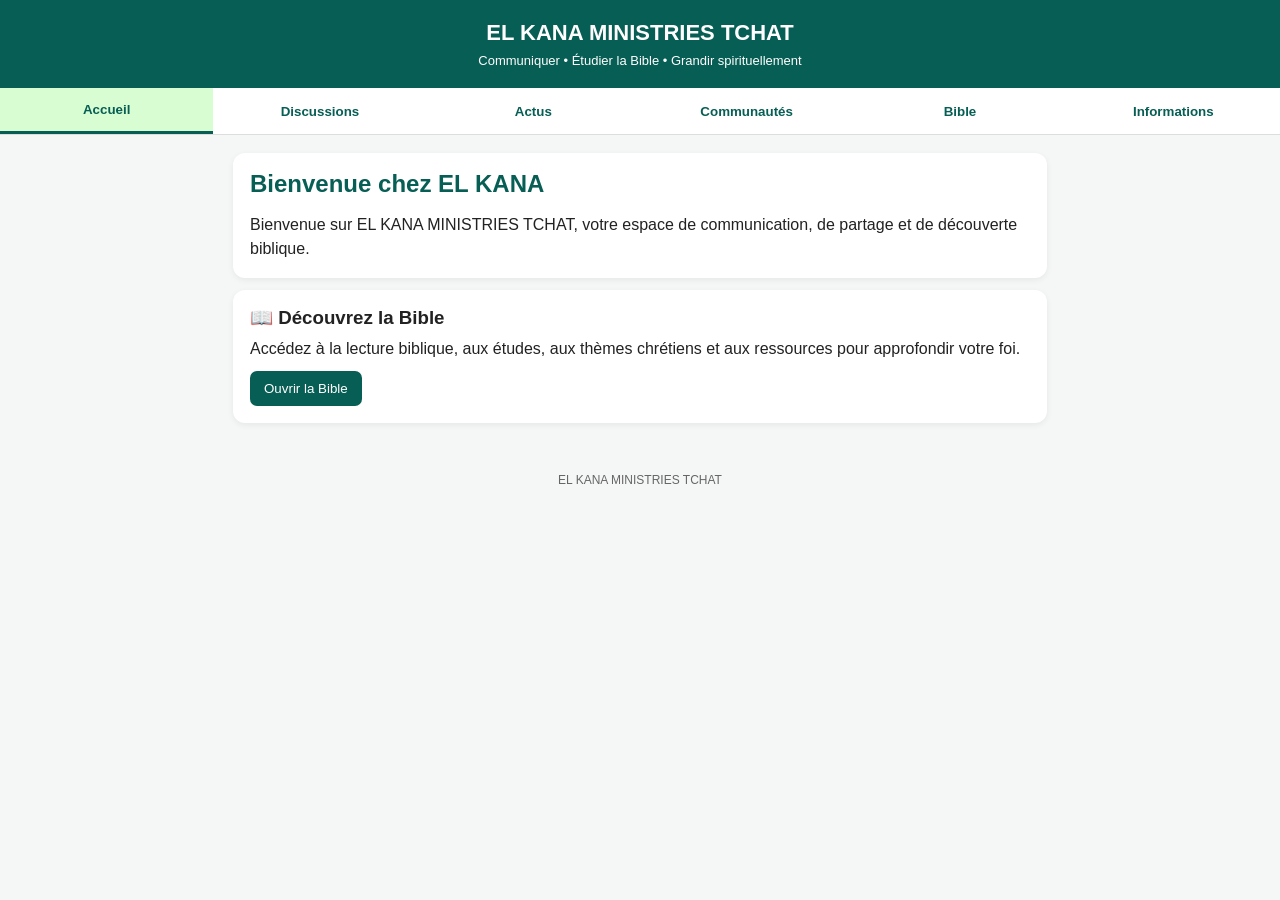
==== index.html @ dd4f13da "Create index.html" ====
<!DOCTYPE html>
<html lang="fr">
<head>
<meta charset="UTF-8">
<meta name="viewport" content="width=device-width, initial-scale=1.0">
<meta name="theme-color" content="#075e54">
<meta name="description" content="EL KANA MINISTRIES TCHAT : communication et ressources bibliques.">
<title>EL KANA MINISTRIES TCHAT</title>
<style>
* { box-sizing: border-box; margin: 0; padding: 0; }
body { font-family: Arial, sans-serif; background: #f4f7f5; color: #222; }
header { background: #075e54; color: white; padding: 20px 12px; text-align: center; }
header h1 { font-size: 22px; }
header p { margin-top: 7px; font-size: 13px; }
nav { display: flex; overflow-x: auto; background: white; border-bottom: 1px solid #ddd; }
nav button { flex: 1; min-width: 90px; padding: 14px 8px; border: none; background: white; color: #075e54; font-weight: bold; cursor: pointer; }
nav button.active { background: #d9fdd3; border-bottom: 3px solid #075e54; }
main { max-width: 850px; margin: auto; padding: 18px; }
.page { display: none; }
.page.active { display: block; }
h2 { margin-bottom: 15px; color: #075e54; }
.card { background: white; padding: 17px; margin-bottom: 12px; border-radius: 12px; box-shadow: 0 2px 6px #00000010; }
.card h3 { margin-bottom: 8px; }
.card p { line-height: 1.5; }
.card button, .action { margin-top: 10px; padding: 10px 14px; background: #075e54; color: white; border: none; border-radius: 7px; cursor: pointer; }
input, textarea { width: 100%; padding: 12px; margin: 8px 0; border: 1px solid #ccc; border-radius: 8px; font: inherit; }
footer { text-align: center; padding: 20px; color: #666; font-size: 12px; }
.notice { background: #fff3cd; padding: 12px; border-radius: 8px; margin-bottom: 15px; line-height: 1.5; }
@media (max-width: 500px) { header h1 { font-size: 19px; } main { padding: 12px; } }
</style>
</head>
<body>
<header>
<h1>EL KANA MINISTRIES TCHAT</h1>
<p>Communiquer • Étudier la Bible • Grandir spirituellement</p>
</header>
<nav>
<button class="active" onclick="ouvrirPage('accueil', this)">Accueil</button>
<button onclick="ouvrirPage('discussions', this)">Discussions</button>
<button onclick="ouvrirPage('actus', this)">Actus</button>
<button onclick="ouvrirPage('communaute', this)">Communautés</button>
<button onclick="ouvrirPage('bible', this)">Bible</button>
<button onclick="ouvrirPage('infos', this)">Informations</button>
</nav>
<main>
<section id="accueil" class="page active">
<div class="card"><h2>Bienvenue chez EL KANA</h2><p>Bienvenue sur EL KANA MINISTRIES TCHAT, votre espace de communication, de partage et de découverte biblique.</p></div>
<div class="card"><h3>📖 Découvrez la Bible</h3><p>Accédez à la lecture biblique, aux études, aux thèmes chrétiens et aux ressources pour approfondir votre foi.</p><button onclick="ouvrirPage('bible', document.querySelectorAll('nav button')[4])">Ouvrir la Bible</button></div>
</section>
<section id="discussions" class="page">
<h2>💬 Discussions</h2>
<div class="notice">Cette première version présente l'interface. Les conversations entre utilisateurs nécessiteront ensuite une base de données et une authentification.</div>
<div class="card"><h3>Messagerie</h3><input id="message" placeholder="Écrire un message..."><button onclick="previsualiserMessage()">Prévisualiser</button><p id="apercu"></p></div>
</section>
<section id="actus" class="page"><h2>🟢 Actus</h2><div class="card"><h3>Actualités et statuts</h3><p>Cette rubrique accueillera les publications et les statuts des membres.</p></div></section>
<section id="communaute" class="page"><h2>👥 Communautés</h2><div class="card"><h3>Communautés chrétiennes</h3><p>Un espace prévu pour les groupes de prière, les études bibliques et les échanges entre membres.</p></div></section>
<section id="bible" class="page">
<h2>📖 Espace biblique</h2>
<div class="card"><h3>1. Lecture biblique</h3><p>Lire et méditer les livres de la Bible.</p></div>
<div class="card"><h3>2. Étude biblique</h3><p>Approfondir le contexte, le sens et les enseignements des passages.</p></div>
<div class="card"><h3>3. Dictionnaire biblique</h3><p>Découvrir la signification des mots, des noms et des notions bibliques.</p></div>
<div class="card"><h3>4. Thèmes chrétiens et bibliques</h3><p>Explorer des thèmes comme la foi, la prière, la multiplication et le Saint-Esprit.</p></div>
<div class="card"><h3>5. Prière et exhortation</h3><p>Retrouver des sujets de prière, des méditations et des encouragements spirituels.</p></div>
<div class="card"><h3>6. Guide biblique</h3><p>Apprendre à étudier les Écritures et à préparer une prédication.</p></div>
<div class="card"><h3>7. Explications des passages bibliques</h3><p>Comprendre le contexte, le sens, les enseignements et les applications des passages.</p></div>
</section>
<section id="infos" class="page"><h2>ℹ️ Informations</h2><div class="card"><h3>EL KANA MINISTRIES</h3><p>Un espace dédié à la communication, à l'étude biblique et à la croissance spirituelle.</p></div></section>
</main>
<footer>EL KANA MINISTRIES TCHAT</footer>
<script>
function ouvrirPage(id, bouton) {
    document.querySelectorAll('.page').forEach(function(page) {
        page.classList.remove('active');
    });
    document.getElementById(id).classList.add('active');
    document.querySelectorAll('nav button').forEach(function(btn) {
        btn.classList.remove('active');
    });
    if (bouton) bouton.classList.add('active');
    window.scrollTo(0, 0);
}
function previsualiserMessage() {
    const champ = document.getElementById('message');
    const apercu = document.getElementById('apercu');
    if (!champ.value.trim()) {
        apercu.textContent = 'Écris d’abord un message.';
        return;
    }
    apercu.textContent = 'Aperçu : ' + champ.value;
}
</script>
</body>
</html>
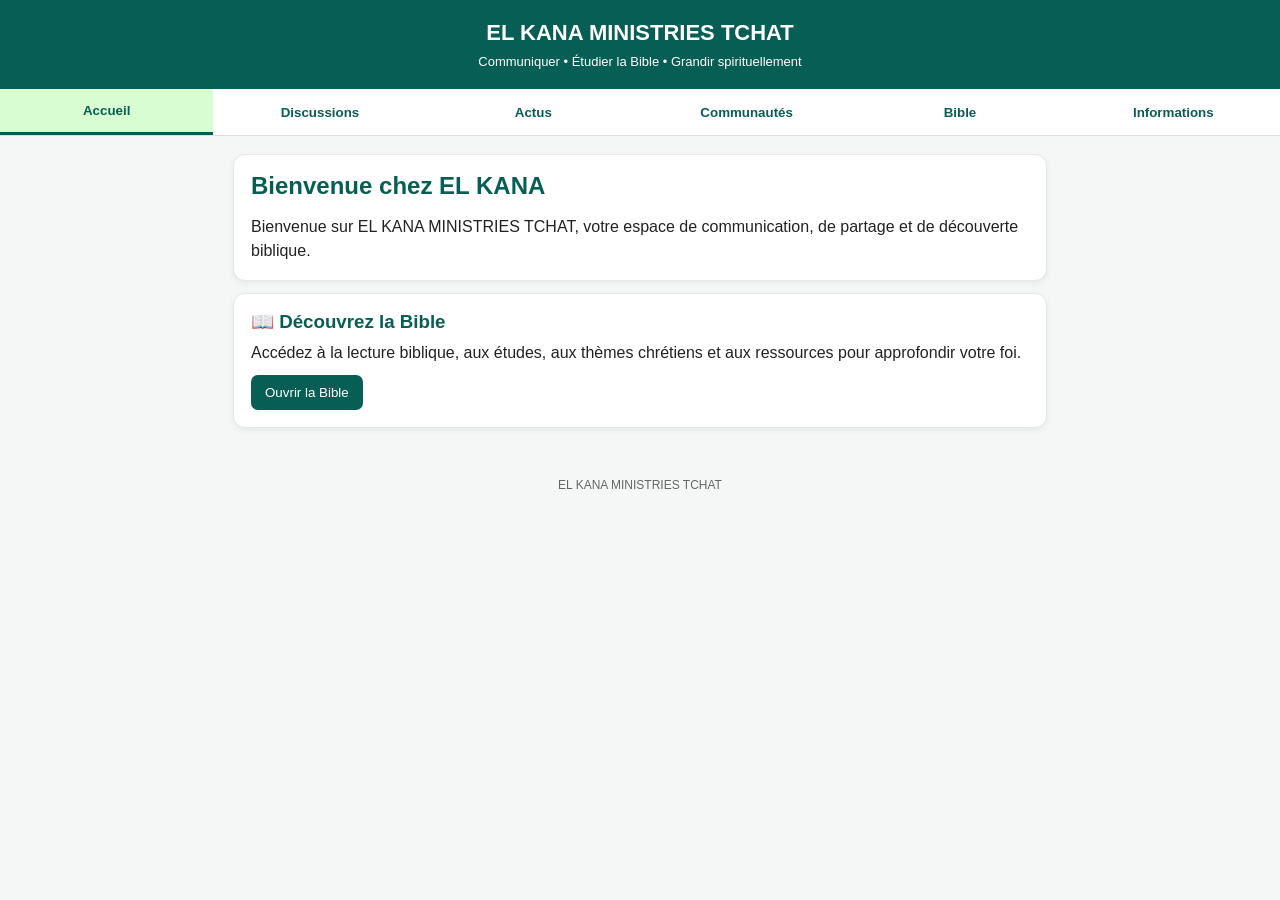
==== commit bdca706b: "Update index.html" ====
--- a/index.html
+++ b/index.html
@@ -5,7 +5,11 @@
 <meta name="viewport" content="width=device-width, initial-scale=1.0">
 <meta name="theme-color" content="#075e54">
 <meta name="description" content="EL KANA MINISTRIES TCHAT : communication et ressources bibliques.">
-<title>EL KANA MINISTRIES TCHAT</title>
+<title>EL KANA MINISTRIES TCHAT</title> 
+<link rel="stylesheet" 
+href="style.css">
+<link rel="manifest" 
+href="manifest.json">
 <style>
 * { box-sizing: border-box; margin: 0; padding: 0; }
 body { font-family: Arial, sans-serif; background: #f4f7f5; color: #222; }
--- a/style.css
+++ b/style.css
@@ -0,0 +1,111 @@
+/* EL KANA MINISTRIES TCHAT — Style principal */
+:root {
+    --vert: #075e54;
+    --vert-clair: #d9fdd3;
+    --vert-action: #008f72;
+    --blanc: #ffffff;
+    --fond: #f4f7f5;
+    --texte: #222222;
+    --gris: #6b7280;
+    --bordure: #e5e7eb;
+}
+* { box-sizing: border-box; margin: 0; padding: 0; }
+body {
+    font-family: Arial, sans-serif;
+    background: var(--fond);
+    color: var(--texte);
+    min-height: 100vh;
+}
+header {
+    background: var(--vert);
+    color: var(--blanc);
+    padding: 20px 12px;
+    text-align: center;
+}
+header h1 { font-size: 23px; margin-bottom: 8px; }
+header p { font-size: 14px; }
+nav {
+    display: flex;
+    overflow-x: auto;
+    background: var(--blanc);
+    border-bottom: 1px solid var(--bordure);
+    position: sticky;
+    top: 0;
+    z-index: 10;
+}
+nav button {
+    flex: 1;
+    min-width: 95px;
+    padding: 15px 10px;
+    border: none;
+    background: var(--blanc);
+    color: var(--vert);
+    font-weight: bold;
+    cursor: pointer;
+}
+nav button:hover,
+nav button.active {
+    background: var(--vert-clair);
+    border-bottom: 3px solid var(--vert);
+}
+main {
+    width: 100%;
+    max-width: 900px;
+    margin: 0 auto;
+    padding: 20px;
+}
+.page { display: none; }
+.page.active { display: block; }
+h2 { color: var(--vert); margin-bottom: 16px; }
+.card {
+    background: var(--blanc);
+    padding: 18px;
+    margin-bottom: 15px;
+    border-radius: 12px;
+    border: 1px solid var(--bordure);
+    box-shadow: 0 2px 6px rgba(0, 0, 0, 0.04);
+}
+.card h3 { margin-bottom: 10px; color: var(--vert); }
+.card p { line-height: 1.6; }
+button, .action { cursor: pointer; }
+.card button, .action {
+    margin-top: 12px;
+    padding: 11px 16px;
+    background: var(--vert);
+    color: var(--blanc);
+    border: none;
+    border-radius: 8px;
+}
+.card button:hover, .action:hover { background: var(--vert-action); }
+input, textarea {
+    display: block;
+    width: 100%;
+    padding: 12px;
+    margin: 10px 0;
+    border: 1px solid #cbd5e1;
+    border-radius: 8px;
+    font-size: 16px;
+}
+input:focus, textarea:focus {
+    outline: 2px solid var(--vert-clair);
+    border-color: var(--vert);
+}
+.notice {
+    background: #fff3cd;
+    padding: 14px;
+    margin-bottom: 15px;
+    border-radius: 8px;
+    line-height: 1.5;
+}
+footer {
+    padding: 22px 12px;
+    text-align: center;
+    color: var(--gris);
+    font-size: 13px;
+}
+@media (max-width: 600px) {
+    header h1 { font-size: 19px; }
+    main { padding: 12px; }
+    nav button { min-width: 85px; font-size: 12px; padding: 13px 7px; }
+    .card { padding: 15px; }
+}
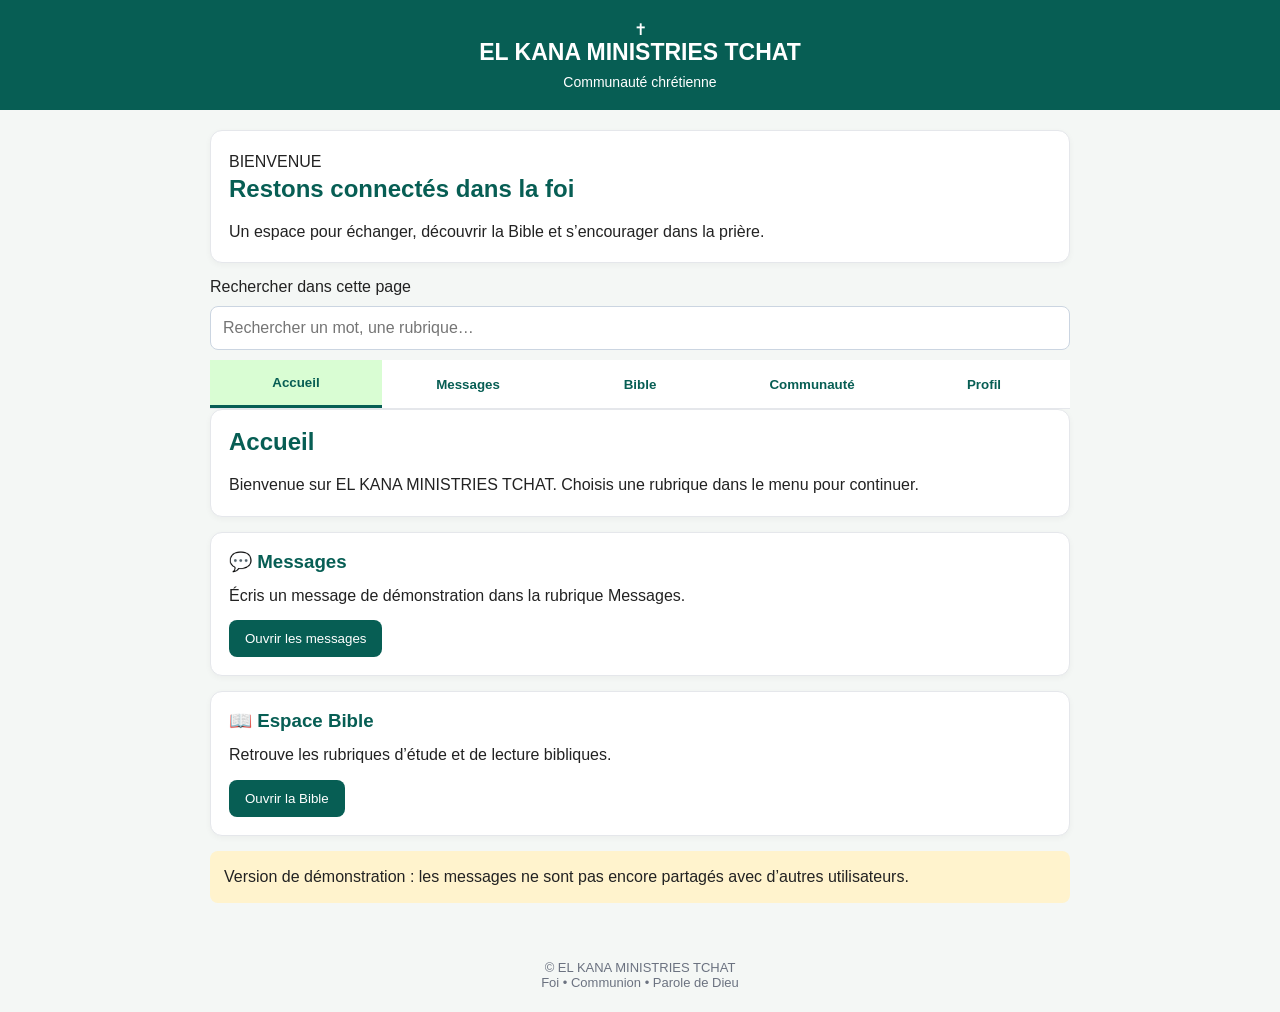
==== commit 318d4a76: "Update index.html" ====
--- a/index.html
+++ b/index.html
@@ -1,97 +1,122 @@
 <!DOCTYPE html>
 <html lang="fr">
 <head>
-<meta charset="UTF-8">
-<meta name="viewport" content="width=device-width, initial-scale=1.0">
-<meta name="theme-color" content="#075e54">
-<meta name="description" content="EL KANA MINISTRIES TCHAT : communication et ressources bibliques.">
-<title>EL KANA MINISTRIES TCHAT</title> 
-<link rel="stylesheet" 
-href="style.css">
-<link rel="manifest" 
-href="manifest.json">
-<style>
-* { box-sizing: border-box; margin: 0; padding: 0; }
-body { font-family: Arial, sans-serif; background: #f4f7f5; color: #222; }
-header { background: #075e54; color: white; padding: 20px 12px; text-align: center; }
-header h1 { font-size: 22px; }
-header p { margin-top: 7px; font-size: 13px; }
-nav { display: flex; overflow-x: auto; background: white; border-bottom: 1px solid #ddd; }
-nav button { flex: 1; min-width: 90px; padding: 14px 8px; border: none; background: white; color: #075e54; font-weight: bold; cursor: pointer; }
-nav button.active { background: #d9fdd3; border-bottom: 3px solid #075e54; }
-main { max-width: 850px; margin: auto; padding: 18px; }
-.page { display: none; }
-.page.active { display: block; }
-h2 { margin-bottom: 15px; color: #075e54; }
-.card { background: white; padding: 17px; margin-bottom: 12px; border-radius: 12px; box-shadow: 0 2px 6px #00000010; }
-.card h3 { margin-bottom: 8px; }
-.card p { line-height: 1.5; }
-.card button, .action { margin-top: 10px; padding: 10px 14px; background: #075e54; color: white; border: none; border-radius: 7px; cursor: pointer; }
-input, textarea { width: 100%; padding: 12px; margin: 8px 0; border: 1px solid #ccc; border-radius: 8px; font: inherit; }
-footer { text-align: center; padding: 20px; color: #666; font-size: 12px; }
-.notice { background: #fff3cd; padding: 12px; border-radius: 8px; margin-bottom: 15px; line-height: 1.5; }
-@media (max-width: 500px) { header h1 { font-size: 19px; } main { padding: 12px; } }
-</style>
+  <meta charset="UTF-8">
+  <meta name="viewport" content="width=device-width, initial-scale=1.0">
+  <meta name="theme-color" content="#075e54">
+  <meta name="description" content="EL KANA MINISTRIES TCHAT : communication chrétienne et ressources bibliques.">
+  <title>EL KANA MINISTRIES TCHAT</title>
+  <link rel="stylesheet" href="style.css">
+  <link rel="manifest" href="manifest.json">
 </head>
 <body>
-<header>
-<h1>EL KANA MINISTRIES TCHAT</h1>
-<p>Communiquer • Étudier la Bible • Grandir spirituellement</p>
-</header>
-<nav>
-<button class="active" onclick="ouvrirPage('accueil', this)">Accueil</button>
-<button onclick="ouvrirPage('discussions', this)">Discussions</button>
-<button onclick="ouvrirPage('actus', this)">Actus</button>
-<button onclick="ouvrirPage('communaute', this)">Communautés</button>
-<button onclick="ouvrirPage('bible', this)">Bible</button>
-<button onclick="ouvrirPage('infos', this)">Informations</button>
-</nav>
-<main>
-<section id="accueil" class="page active">
-<div class="card"><h2>Bienvenue chez EL KANA</h2><p>Bienvenue sur EL KANA MINISTRIES TCHAT, votre espace de communication, de partage et de découverte biblique.</p></div>
-<div class="card"><h3>📖 Découvrez la Bible</h3><p>Accédez à la lecture biblique, aux études, aux thèmes chrétiens et aux ressources pour approfondir votre foi.</p><button onclick="ouvrirPage('bible', document.querySelectorAll('nav button')[4])">Ouvrir la Bible</button></div>
-</section>
-<section id="discussions" class="page">
-<h2>💬 Discussions</h2>
-<div class="notice">Cette première version présente l'interface. Les conversations entre utilisateurs nécessiteront ensuite une base de données et une authentification.</div>
-<div class="card"><h3>Messagerie</h3><input id="message" placeholder="Écrire un message..."><button onclick="previsualiserMessage()">Prévisualiser</button><p id="apercu"></p></div>
-</section>
-<section id="actus" class="page"><h2>🟢 Actus</h2><div class="card"><h3>Actualités et statuts</h3><p>Cette rubrique accueillera les publications et les statuts des membres.</p></div></section>
-<section id="communaute" class="page"><h2>👥 Communautés</h2><div class="card"><h3>Communautés chrétiennes</h3><p>Un espace prévu pour les groupes de prière, les études bibliques et les échanges entre membres.</p></div></section>
-<section id="bible" class="page">
-<h2>📖 Espace biblique</h2>
-<div class="card"><h3>1. Lecture biblique</h3><p>Lire et méditer les livres de la Bible.</p></div>
-<div class="card"><h3>2. Étude biblique</h3><p>Approfondir le contexte, le sens et les enseignements des passages.</p></div>
-<div class="card"><h3>3. Dictionnaire biblique</h3><p>Découvrir la signification des mots, des noms et des notions bibliques.</p></div>
-<div class="card"><h3>4. Thèmes chrétiens et bibliques</h3><p>Explorer des thèmes comme la foi, la prière, la multiplication et le Saint-Esprit.</p></div>
-<div class="card"><h3>5. Prière et exhortation</h3><p>Retrouver des sujets de prière, des méditations et des encouragements spirituels.</p></div>
-<div class="card"><h3>6. Guide biblique</h3><p>Apprendre à étudier les Écritures et à préparer une prédication.</p></div>
-<div class="card"><h3>7. Explications des passages bibliques</h3><p>Comprendre le contexte, le sens, les enseignements et les applications des passages.</p></div>
-</section>
-<section id="infos" class="page"><h2>ℹ️ Informations</h2><div class="card"><h3>EL KANA MINISTRIES</h3><p>Un espace dédié à la communication, à l'étude biblique et à la croissance spirituelle.</p></div></section>
-</main>
-<footer>EL KANA MINISTRIES TCHAT</footer>
-<script>
-function ouvrirPage(id, bouton) {
-    document.querySelectorAll('.page').forEach(function(page) {
-        page.classList.remove('active');
-    });
-    document.getElementById(id).classList.add('active');
-    document.querySelectorAll('nav button').forEach(function(btn) {
-        btn.classList.remove('active');
-    });
-    if (bouton) bouton.classList.add('active');
-    window.scrollTo(0, 0);
-}
-function previsualiserMessage() {
-    const champ = document.getElementById('message');
-    const apercu = document.getElementById('apercu');
-    if (!champ.value.trim()) {
-        apercu.textContent = 'Écris d’abord un message.';
-        return;
-    }
-    apercu.textContent = 'Aperçu : ' + champ.value;
-}
-</script>
+  <header class="app-header">
+    <div class="brand">
+      <div class="brand-logo" aria-hidden="true">✝</div>
+      <div>
+        <h1>EL KANA MINISTRIES TCHAT</h1>
+        <p>Communauté chrétienne</p>
+      </div>
+    </div>
+  </header>
+ 
+  <main class="app-container">
+    <section class="welcome card">
+      <p class="eyebrow">BIENVENUE</p>
+      <h2>Restons connectés dans la foi</h2>
+      <p>Un espace pour échanger, découvrir la Bible et s’encourager dans la prière.</p>
+    </section>
+ 
+    <div class="search-box">
+      <label for="recherche">Rechercher dans cette page</label>
+      <input id="recherche" type="search" placeholder="Rechercher un mot, une rubrique…">
+    </div>
+ 
+    <nav class="main-nav" aria-label="Navigation principale">
+      <button type="button" class="nav-button active" data-page="accueil">Accueil</button>
+      <button type="button" class="nav-button" data-page="messages">Messages</button>
+      <button type="button" class="nav-button" data-page="bible">Bible</button>
+      <button type="button" class="nav-button" data-page="communaute">Communauté</button>
+      <button type="button" class="nav-button" data-page="profil">Profil</button>
+    </nav>
+ 
+    <section id="accueil" class="page active">
+      <div class="card">
+        <h2>Accueil</h2>
+        <p>Bienvenue sur EL KANA MINISTRIES TCHAT. Choisis une rubrique dans le menu pour continuer.</p>
+      </div>
+      <div class="feature-grid">
+        <article class="card">
+          <h3>💬 Messages</h3>
+          <p>Écris un message de démonstration dans la rubrique Messages.</p>
+          <button type="button" class="primary-button" data-page="messages">Ouvrir les messages</button>
+        </article>
+        <article class="card">
+          <h3>📖 Espace Bible</h3>
+          <p>Retrouve les rubriques d’étude et de lecture bibliques.</p>
+          <button type="button" class="primary-button" data-page="bible">Ouvrir la Bible</button>
+        </article>
+      </div>
+      <p class="notice">Version de démonstration : les messages ne sont pas encore partagés avec d’autres utilisateurs.</p>
+    </section>
+ 
+    <section id="messages" class="page" hidden>
+      <div class="card">
+        <h2>💬 Messages</h2>
+        <p>Écris un message pour tester l’interface. Pour échanger réellement avec d’autres personnes, une base de données et un serveur devront être ajoutés.</p>
+        <form id="form-message" class="message-form">
+          <label for="message">Ton message</label>
+          <textarea id="message" rows="3" placeholder="Écris ton message ici…" required></textarea>
+          <button type="submit" class="primary-button">Envoyer</button>
+        </form>
+      </div>
+      <div class="card">
+        <h3>Messages de cette session</h3>
+        <div id="liste-messages" aria-live="polite">
+          <p class="muted">Aucun message pour le moment.</p>
+        </div>
+      </div>
+    </section>
+ 
+    <section id="bible" class="page" hidden>
+      <div class="card">
+        <h2>📖 Espace Bible</h2>
+        <p>Explore les ressources chrétiennes disponibles dans cette interface. Les contenus complets pourront être ajoutés progressivement.</p>
+      </div>
+      <div class="feature-grid">
+        <article class="card"><h3>Lecture biblique</h3><p>Prépare un temps quotidien de lecture de la Parole.</p></article>
+        <article class="card"><h3>Étude biblique</h3><p>Approfondis les passages, leur contexte et leur enseignement.</p></article>
+        <article class="card"><h3>Dictionnaire biblique</h3><p>Découvre la signification des mots et des noms bibliques.</p></article>
+        <article class="card"><h3>Thèmes chrétiens et bibliques</h3><p>Explore des thèmes comme la foi, la prière, la grâce et la multiplication.</p></article>
+        <article class="card"><h3>Prière et exhortation</h3><p>Des espaces pour préparer des prières et des paroles d’encouragement.</p></article>
+        <article class="card"><h3>Guide biblique</h3><p>Organise tes lectures et tes recherches bibliques.</p></article>
+        <article class="card"><h3>Explications des passages bibliques</h3><p>Une rubrique destinée à expliquer les passages dans leur contexte.</p></article>
+      </div>
+      <p class="notice">Ces rubriques sont actuellement des sections de présentation. Le contenu biblique détaillé sera développé ensuite.</p>
+    </section>
+ 
+    <section id="communaute" class="page" hidden>
+      <div class="card">
+        <h2>🤝 Communauté</h2>
+        <p>Cette rubrique accueillera les groupes, communautés et échanges collectifs.</p>
+        <p class="notice">Les groupes et les conversations en temps réel nécessitent une connexion à un service backend.</p>
+      </div>
+    </section>
+ 
+    <section id="profil" class="page" hidden>
+      <div class="card">
+        <h2>👤 Profil</h2>
+        <p>Cette rubrique accueillera le nom, la photo et les informations du compte.</p>
+        <p class="notice">La création de compte et la vérification par SMS ne sont pas encore activées.</p>
+      </div>
+    </section>
+  </main>
+ 
+  <footer class="app-footer">
+    <p>© EL KANA MINISTRIES TCHAT</p>
+    <p>Foi • Communion • Parole de Dieu</p>
+  </footer>
+ 
+  <script src="app.js" defer></script>
 </body>
 </html>
